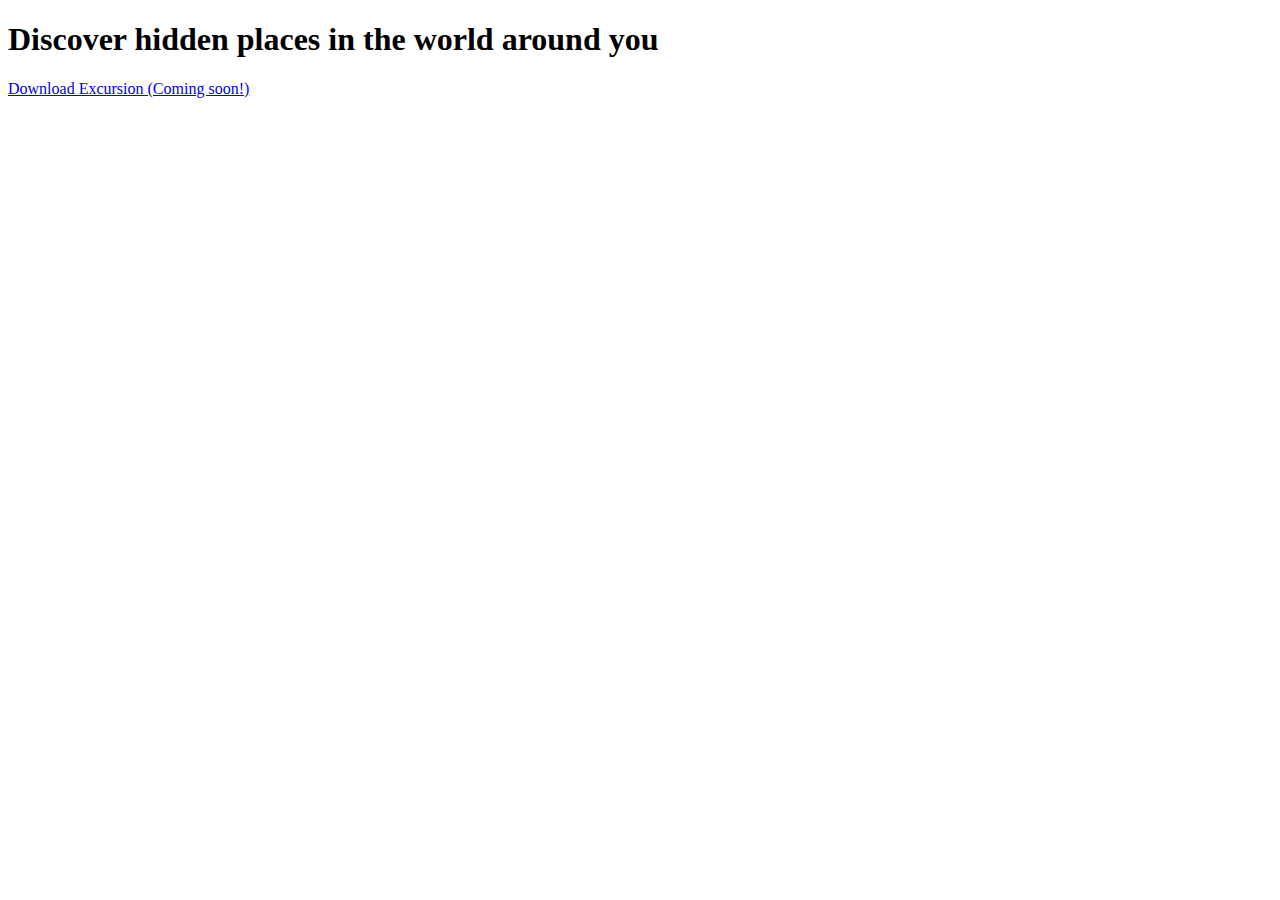
==== Desktop/Projects/Excursion/index.html @ 29e6ddcf "added boiler plating" ====
<!DOCTYPE html>
<html>
<head>
  <link href="resources/css/style.css" type="text/css" rel="stylesheet"/>
  <title>Excursion</title>
</head>
<body>
  <h1>Discover hidden places in the world around you</h1>
<p>
<a class="place" href="#">Download Excursion (Coming soon!)</a>
</p>
<video autoplay muted loop>
  <source src
</video>
</body>

</html>
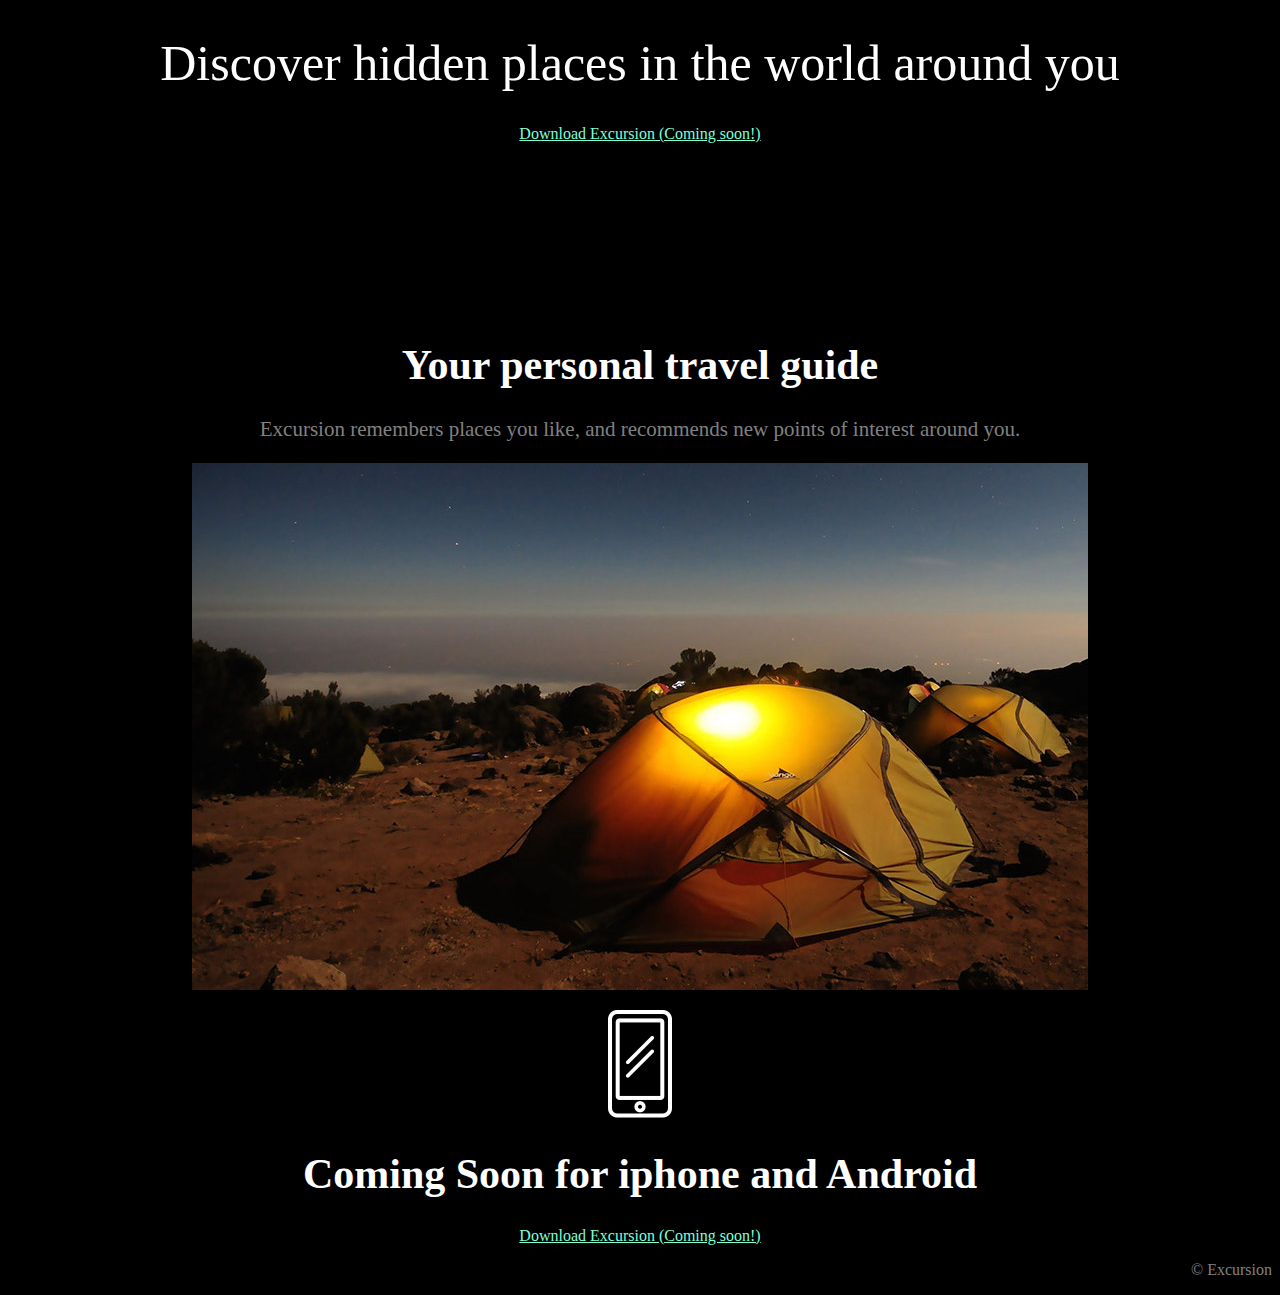
==== commit 3e453806: "new updates" ====
--- a/Desktop/Projects/Excursion/index.html
+++ b/Desktop/Projects/Excursion/index.html
@@ -5,13 +5,25 @@
   <title>Excursion</title>
 </head>
 <body>
-  <h1>Discover hidden places in the world around you</h1>
+  <h1 class="first">Discover hidden places in the world around you</h1>
 <p>
 <a class="place" href="#">Download Excursion (Coming soon!)</a>
 </p>
 <video autoplay muted loop>
-  <source src
+  <source src="resources/videos/excursion.mp4" type="video/mp4">
 </video>
+<h1 class="second">Your personal travel guide</h1>
+<p class="description">Excursion remembers places you like, and
+  recommends new points of interest around you.</p>
+  <img src="resources/images/index.jpg">
+  <p>
+    <img class="app" src="resources/images/phone.png">
+  </p>
+  <h1 class="second">Coming Soon for iphone and Android</h1>
+  <a class="place" href="#">Download Excursion (Coming soon!)</a>
+<div class="footer">
+  <p>© Excursion</p>
+</div>
 </body>
 
 </html>
--- a/Desktop/Projects/Excursion/resources/css/style.css
+++ b/Desktop/Projects/Excursion/resources/css/style.css
@@ -0,0 +1,25 @@
+body{background-color: Black;
+text-align: center;}
+.first{font-family: Verdana;
+  font-weight: normal;
+  font-size: 50px;
+  color: white;
+  text-align: center;
+}
+.second{
+  font-family: Verdana;
+  font-weight: 300px;
+  font-size: 42px;
+  color: white;
+  text-align: center;
+}
+.place{color: Aquamarine;
+font-size: 16px;}
+
+.description {font-family: Verdana;
+font-size: 21px;
+color: Gray;}
+.footer{color: Gray;
+  text-align: right;
+}
+img{align: center;}
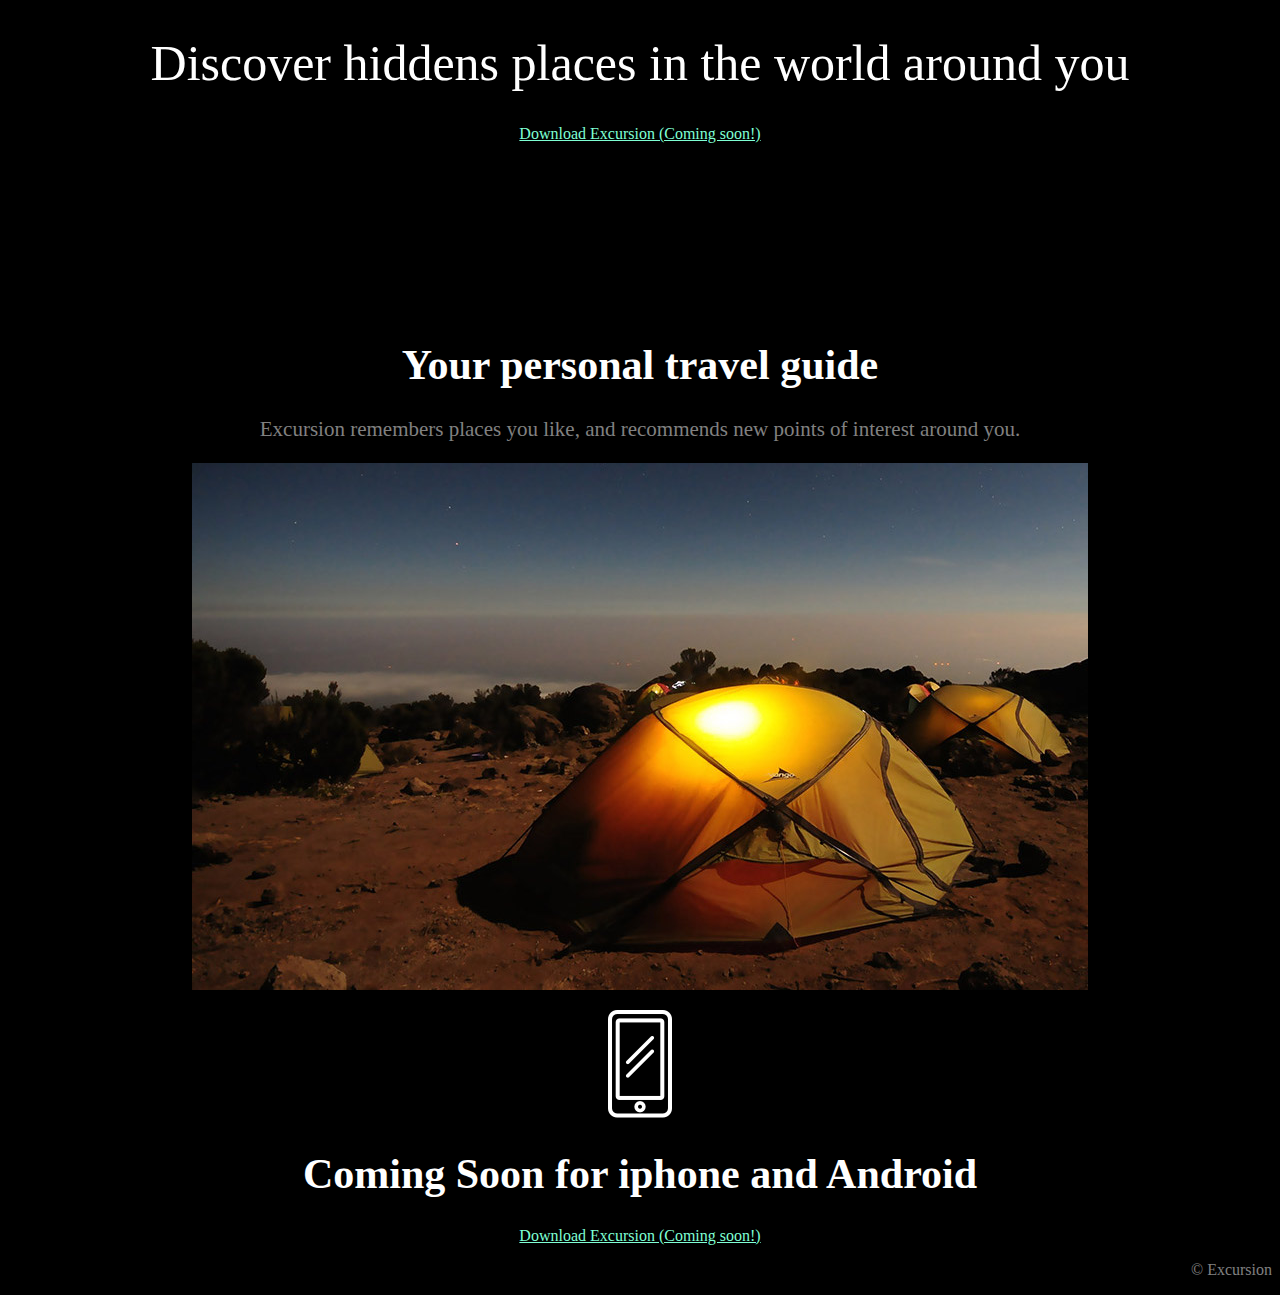
==== commit 1d06491f: "test" ====
--- a/Desktop/Projects/Excursion/index.html
+++ b/Desktop/Projects/Excursion/index.html
@@ -5,7 +5,7 @@
   <title>Excursion</title>
 </head>
 <body>
-  <h1 class="first">Discover hidden places in the world around you</h1>
+  <h1 class="first">Discover hiddens places in the world around you</h1>
 <p>
 <a class="place" href="#">Download Excursion (Coming soon!)</a>
 </p>
